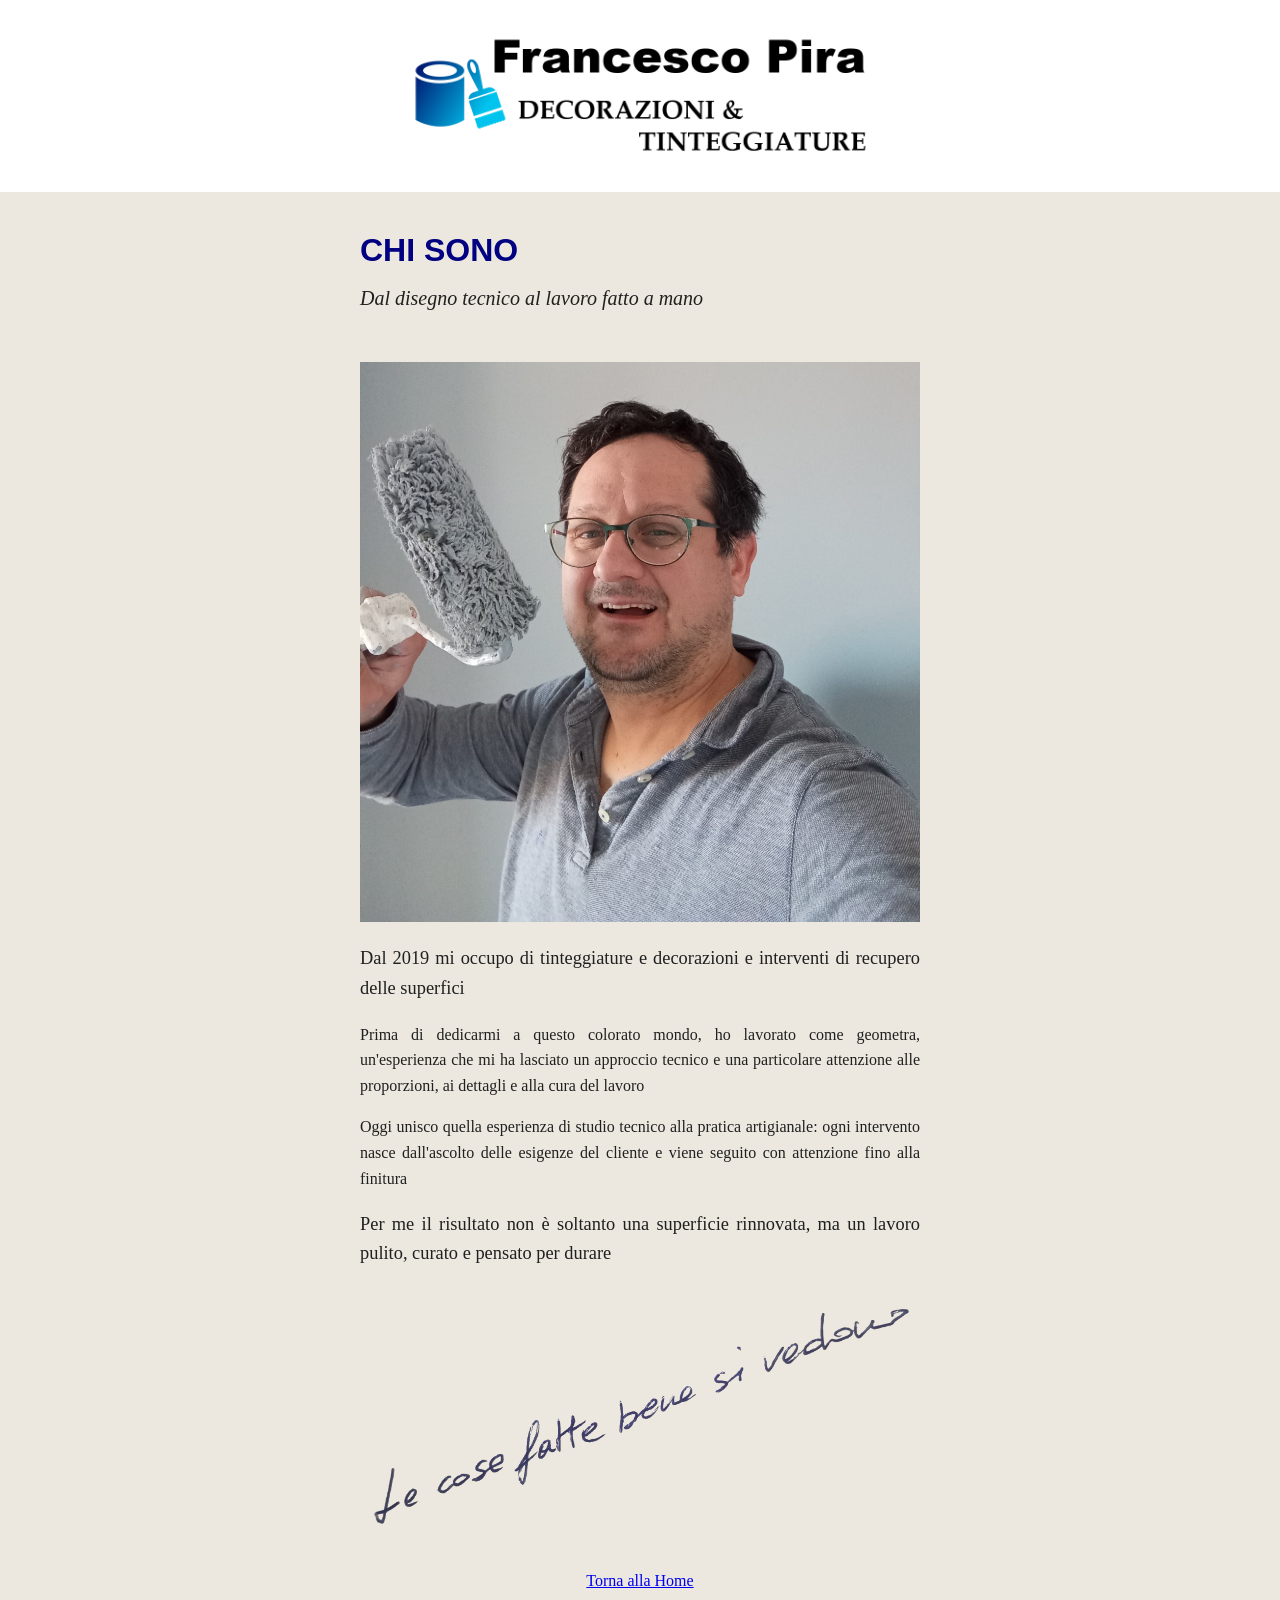
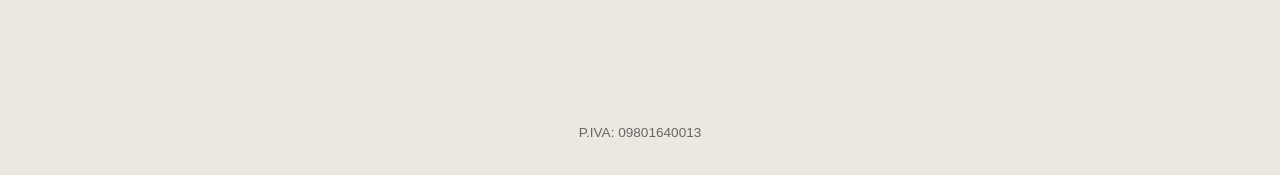
==== index.html @ 797e7199 "Update body style and restructure main content" ====
<!doctype html>
<html lang="it">
<head>
  <meta charset="utf-8">
  <meta name="viewport" content="width=device-width, initial-scale=1">
  <meta name="description" content="Francesco Pira — Decorazione e Tinteggiature. Tinteggiature, ripristini murali, legno, ferro, decorativi, carte da parati, resine e smalti.">
  <title>FP Decor — Francesco Pira</title>
  <link rel="stylesheet" href="assets/style.css">
</head>
<body style="background:#ECE8DF;">
  <header class="site-header">
    <a class="brand" href="index.html" aria-label="FP Decor - Home">
      <img src="assets/LOGO1-150dpi.png" alt="FP Decor">
    </a>

    <nav id="main-menu" class="main-menu" aria-label="Menu principale">
      <a href="index.html">Home</a>
      <a href="chi-sono.html">Chi sono</a>
      <a href="servizi.html">Servizi</a>
      <a href="galleria.html">Galleria lavori</a>
    </nav>
  </header>

<main class="chi-sono-page">
<p class="chi-sono-titolo"
style="color:#000080;">CHI SONO</p>
<p class="chi-sono-sottotitolo" style="font-family:Georgia,serif;font-size:1.25rem;font-weight:400;font-style:italic;line-height:1.4;margin:0 0 50px;">Dal disegno tecnico al lavoro fatto a mano</p>
<img src="assets/foto-chi-sono.jpg" alt="Francesco al lavoro" style="max-width:100%;width:600px;height:auto;">
<div class="chi-sono-testo" style="font-family:Georgia,serif;font-size:1rem;font-weight:400;line-height:1.6;color:#202020;text-align:justify;">
<p style="font-size:1.15rem;font-weight:500;">Dal 2019 mi occupo di tinteggiature e decorazioni e interventi di recupero delle superfici</p>
<p>Prima di dedicarmi a questo colorato mondo, ho lavorato come geometra, un'esperienza che mi ha lasciato un approccio tecnico e una particolare attenzione alle proporzioni, ai dettagli e alla cura del lavoro</p>

<p>Oggi unisco quella esperienza di studio tecnico alla pratica artigianale: ogni intervento nasce dall'ascolto delle esigenze del cliente e viene seguito con attenzione fino alla finitura</p>

<p style="font-size:1.15rem;font-weight:500;">Per me il risultato non è soltanto una superficie rinnovata, ma un lavoro pulito, curato e pensato per durare</p>

<img src="assets/le-cose-fatte-bene.png" alt="Le cose fatte bene si vedono" style="width: 100%; max-width: 600px; height: auto; display: block; margin: 25px auto;">

<p style="text-align: center; margin-top: 20px;">
  <a href="index.html";style="font-family: Georgia, serif; font-size: 0.9rem; color: #000080; text-decoration: underline;">
    Torna alla Home
  </a>
</p>

</div>

</main>

  <footer class="site-footer">
    <p>P.IVA: 09801640013</p>
  </footer>

  <script src="assets/menu.js"></script>
</body>
</html>
---- assets/style.css ----
*{box-sizing:border-box}html,body{margin:0;min-height:100%;font-family:Arial,Helvetica,sans-serif;color:#202020;background:#fff}body{display:flex;flex-direction:column;min-height:100vh}.site-header{position:relative;display:flex;align-items:center;justify-content:center;padding:24px 28px;background:#fff}.brand img{display:block;max-width:480px;max-height:195px;width:auto;height:auto}.menu-toggle span{display:block;height:2px;width:26px;background:#202020}.main-menu{position:absolute;right:24px;top:76px;display:none;flex-direction:column;min-width:190px;background:#fff;border:1px solid #ddd;box-shadow:0 8px 24px rgba(0,0,0,.12);z-index:10}.main-menu.open{display:flex}.main-menu a{padding:13px 16px;color:#202020;text-decoration:none;border-bottom:1px solid #eee}.main-menu a:last-child{border-bottom:0}.main-menu a:hover{background:#f5f5f5}.hero{display:flex;flex-direction:column;align-items:center;text-align:center}.hero-copy{max-width:760px;padding:0px 0px 28px}.hero h1{margin:0 0 8px;font-size:clamp(2rem,5vw,3.3rem);font-weight:500}.subtitle{margin:0 0 18px;font-size:clamp(1.2rem,3vw,1.65rem)}.intro{display:block;width:100%;max-width:none;margin:0;line-height:1.5;font-size:1.1rem;color:#000080;font-family:Arial,sans-serif;font-weight:700;font-style:italic;max-width:1800px}.hero-image{width:min(800px,100%);min-height:360px;background-image:url('ventaglio.jpg');background-position:center;background-size:cover;background-repeat:no-repeat}.site-footer{margin-top:auto;text-align:center;padding:22px 16px;font-size:.85rem;color:#666}.page{width:min(900px,100% - 40px);margin:60px auto;padding-bottom:80px}.page h1{font-size:2.2rem}.page li{margin:10px 0}@media(max-width:600px){.site-header{padding:18px}.main-menu{right:14px;top:70px}.brand img{max-width:170px}.hero-copy{max-width:1000px;padding:0px 0px 28px}.hero-image{min-height:260px}}/* Navigazione sotto l'immagine centrale */
.below-image-nav{position:relative;display:flex;align-items:center;justify-content:center;gap:10px;margin:0 auto;padding:10px 20px 0;min-height:46px}
.below-image-menu{position:relative;right:auto;top:auto;flex:0 0 46px;margin:0}
.below-image-menu span{display:block;height:2px;width:26px;background:#202020}
.quick-links{display:flex;align-items:center;justify-content:center;gap:4px;flex-wrap:wrap}
.quick-links a{padding:9px 10px;color:#202020;text-decoration:none;font-size:.9rem;border-radius:3px;font-weight:700}
.quick-links a:hover{background:#f5f5f5}
.below-image-nav .main-menu{position:absolute;right:50%;top:56px;transform:translateX(50%);z-index:10}
@media(max-width:600px){.below-image-nav{gap:4px;padding:6px 10px 0}.quick-links{gap:0}.quick-links a{padding:8px 7px;font-size:.8rem}.below-image-nav .main-menu{top:52px}.brand img{max-width:100%}}
.menu-toggle{width:46px;height:46px;border:0;background:#fff;cursor:pointer;padding:10px;display:flex;flex-direction:column;justify-content:center;gap:5px}
#main-menu{position:fixed;left:44%;right:auto;top:445px;bottom:auto;transform:translateX(-50%);z-index:1000}
.chi-sono-titolo{font-family:Arial,sans-serif;font-size:2rem;font-weight:700;font-style:normal;text-align:left;margin:0 0 15px;padding:0;color#000080;}
.chi-sono-page{width:100%;max-width:600px;margin:0 auto;padding:40px 20px 80px;box-sizing:border-box;text-align:left;}
.chi-sono-sottotitolo{font-family:Georgia,serif;font-size:1.25rem;font-weight:400;font-style:italic;line-height:1.4;margin:0 0 24px
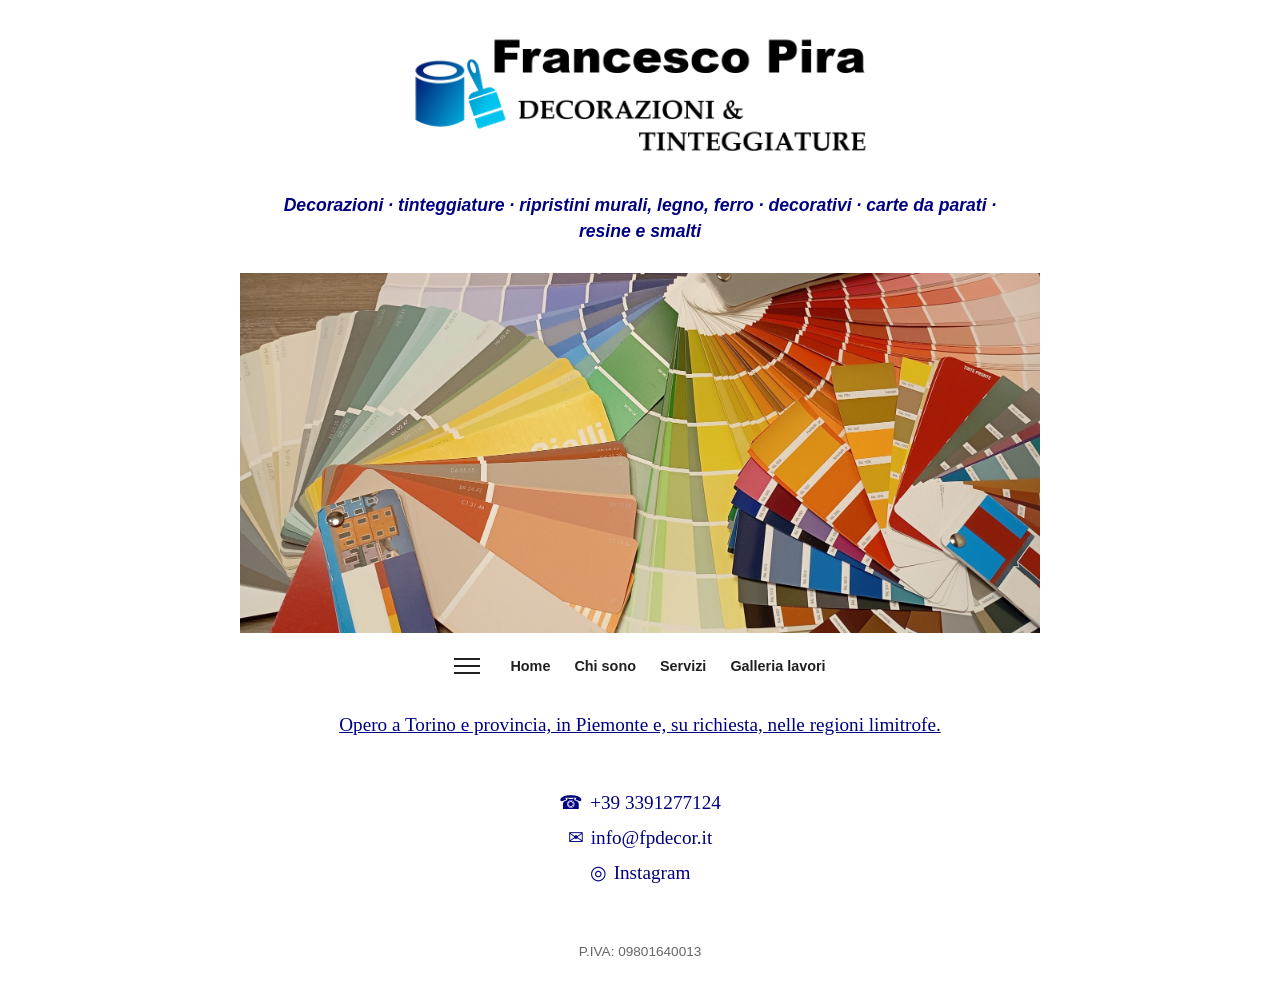
==== commit 7f11b670: "Update index.html" ====
--- a/index.html
+++ b/index.html
@@ -7,7 +7,7 @@
   <title>FP Decor — Francesco Pira</title>
   <link rel="stylesheet" href="assets/style.css">
 </head>
-<body style="background:#ECE8DF;">
+<body>
   <header class="site-header">
     <a class="brand" href="index.html" aria-label="FP Decor - Home">
       <img src="assets/LOGO1-150dpi.png" alt="FP Decor">
@@ -21,30 +21,67 @@
     </nav>
   </header>
 
-<main class="chi-sono-page">
-<p class="chi-sono-titolo"
-style="color:#000080;">CHI SONO</p>
-<p class="chi-sono-sottotitolo" style="font-family:Georgia,serif;font-size:1.25rem;font-weight:400;font-style:italic;line-height:1.4;margin:0 0 50px;">Dal disegno tecnico al lavoro fatto a mano</p>
-<img src="assets/foto-chi-sono.jpg" alt="Francesco al lavoro" style="max-width:100%;width:600px;height:auto;">
-<div class="chi-sono-testo" style="font-family:Georgia,serif;font-size:1rem;font-weight:400;line-height:1.6;color:#202020;text-align:justify;">
-<p style="font-size:1.15rem;font-weight:500;">Dal 2019 mi occupo di tinteggiature e decorazioni e interventi di recupero delle superfici</p>
-<p>Prima di dedicarmi a questo colorato mondo, ho lavorato come geometra, un'esperienza che mi ha lasciato un approccio tecnico e una particolare attenzione alle proporzioni, ai dettagli e alla cura del lavoro</p>
+  <main>
+    <section class="hero">
+      <div class="hero-copy">
+  <p class="intro">Decorazioni · tinteggiature · ripristini murali, legno, ferro · decorativi · carte da parati · resine e smalti </p>
+      </div>
+      <div class="hero-image" role="img" aria-label="Cartelle colori aperte"></div>
 
-<p>Oggi unisco quella esperienza di studio tecnico alla pratica artigianale: ogni intervento nasce dall'ascolto delle esigenze del cliente e viene seguito con attenzione fino alla finitura</p>
+<nav class="below-image-nav" aria-label="Navigazione principale">
+  <button class="menu-toggle below-image-menu" type="button" aria-label="Apri menu" aria-expanded="false">
+    <span></span><span></span><span></span>
+  </button>
 
-<p style="font-size:1.15rem;font-weight:500;">Per me il risultato non è soltanto una superficie rinnovata, ma un lavoro pulito, curato e pensato per durare</p>
+  <div class="quick-links">
+    <a href="index.html">Home</a>
+    <a href="chi-sono.html">Chi sono</a>
+    <a href="servizi.html">Servizi</a>
+    <a href="galleria.html">Galleria lavori</a>
+  
+  </div>
 
-<img src="assets/le-cose-fatte-bene.png" alt="Le cose fatte bene si vedono" style="width: 100%; max-width: 600px; height: auto; display: block; margin: 25px auto;">
+  <div class="main-menu">
+    <a href="#home">Home</a>
+    <a href="#chi-sono">Chi sono</a>
+    <a href="#servizi">Servizi</a>
+    <a href="#galleria">Galleria</a>
+    <a href="#lavori">Lavori</a>
+  </div>
+</nav>
 
-<p style="text-align: center; margin-top: 20px;">
-  <a href="index.html";style="font-family: Georgia, serif; font-size: 0.9rem; color: #000080; text-decoration: underline;">
-    Torna alla Home
-  </a>
+</nav>
+
+<p style="text-align: center; font-family: Georgia, serif; font-size: 1.2rem; color: #000080; text-decoration: underline; margin: 25px 20px;">
+  Opero a Torino e provincia, in Piemonte e, su richiesta, nelle regioni limitrofe.
 </p>
+
+<div style="text-align: center; font-family: Georgia, serif; font-size: 1.2rem; color: #202020; margin: 30px 20px 25px;">
+
+  <p style="margin: 0 0 12px 0;">
+    <a href="tel:+39TUONUMERO" style="color: #000080; text-decoration: none;">
+      <span style="margin-right: 7px;">☎</span>+39 3391277124
+    </a>
+  </p>
+
+  <p style="margin: 0 0 12px 0;">
+    <a href="mailto:info@fpdecor.it" style="color: #000080; text-decoration: none;">
+      <span style="margin-right: 7px;">✉</span>info@fpdecor.it
+    </a>
+  </p>
+
+  <p style="margin: 0;">
+    <a href="TUO-LINK-INSTAGRAM" target="_blank" rel="noopener noreferrer" style="color: #000080; text-decoration: none;">
+      <span style="margin-right: 7px;">◎</span>Instagram
+    </a>
+  </p>
 
 </div>
 
+</section>
 </main>
+    </section>
+  </main>
 
   <footer class="site-footer">
     <p>P.IVA: 09801640013</p>
@@ -53,4 +90,3 @@
   <script src="assets/menu.js"></script>
 </body>
 </html>
-
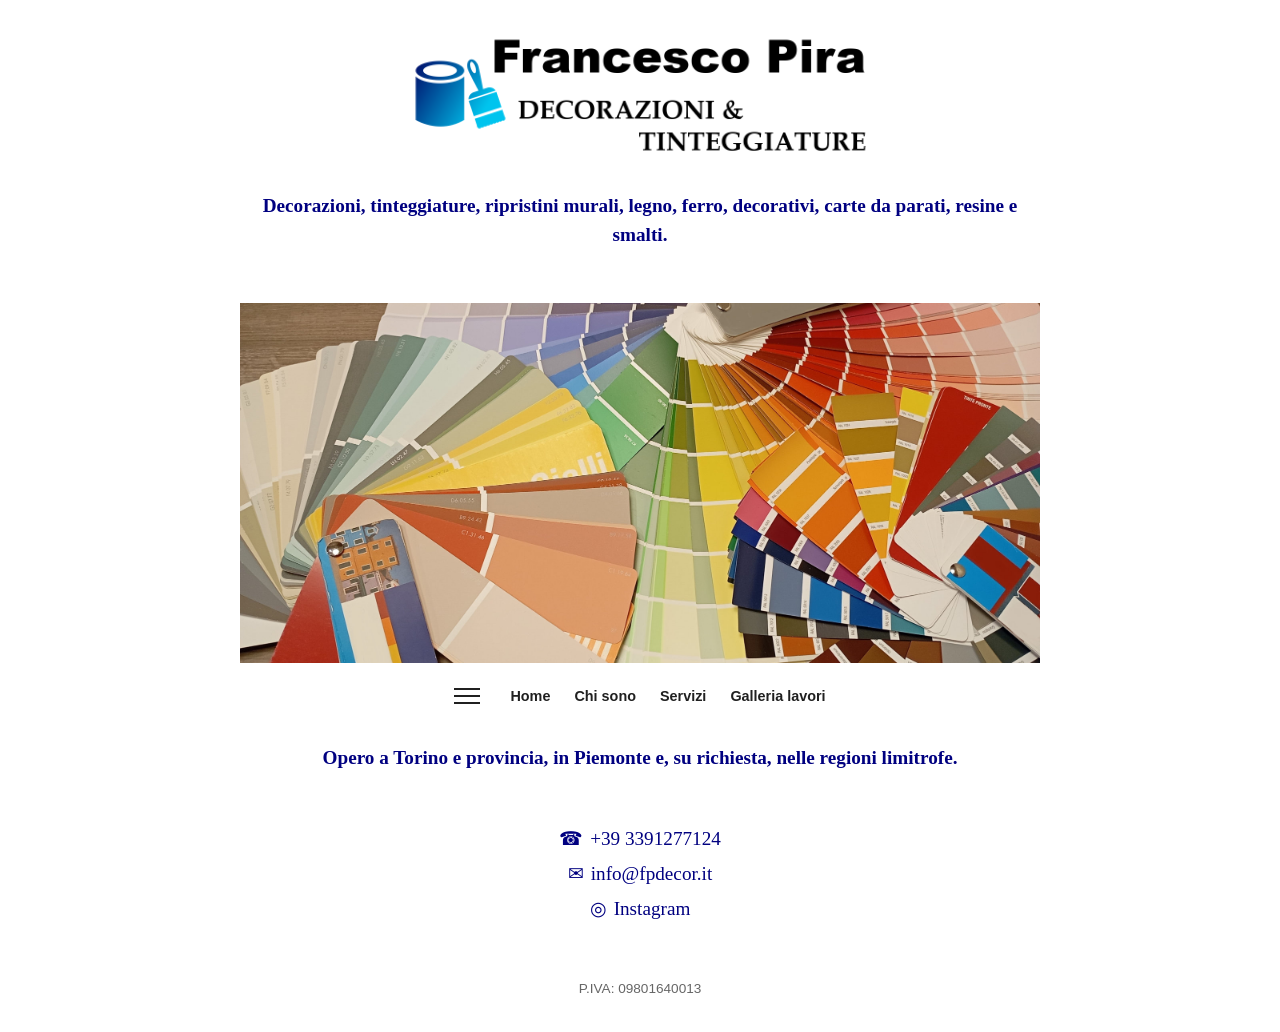
==== commit 9f20dccb: "Refactor hero section and contact information Updated text content and styles for better presentatio" ====
--- a/index.html
+++ b/index.html
@@ -24,7 +24,9 @@
   <main>
     <section class="hero">
       <div class="hero-copy">
-  <p class="intro">Decorazioni · tinteggiature · ripristini murali, legno, ferro · decorativi · carte da parati · resine e smalti </p>
+  <p style="display:block;width:100%;max-width:1800px;margin:0 auto 25px;line-height:1.5;font-size:1.2rem;color:#000080;font-family:Georgia,serif;font-weight:700;font-style:normal;text-align:center;">
+  Decorazioni, tinteggiature, ripristini murali, legno, ferro, decorativi, carte da parati, resine e smalti.
+</p>
       </div>
       <div class="hero-image" role="img" aria-label="Cartelle colori aperte"></div>
 
@@ -52,14 +54,14 @@
 
 </nav>
 
-<p style="text-align: center; font-family: Georgia, serif; font-size: 1.2rem; color: #000080; text-decoration: underline; margin: 25px 20px;">
+<p style="display: block; width: 100%; max-width: 1800px; margin: 25px auto; line-height: 1.5; font-size: 1.2rem; color: #000080; font-family: Georgia, serif; font-weight: 700; font-style: normal; text-align: center;">
   Opero a Torino e provincia, in Piemonte e, su richiesta, nelle regioni limitrofe.
 </p>
 
 <div style="text-align: center; font-family: Georgia, serif; font-size: 1.2rem; color: #202020; margin: 30px 20px 25px;">
 
   <p style="margin: 0 0 12px 0;">
-    <a href="tel:+39TUONUMERO" style="color: #000080; text-decoration: none;">
+    <a href="tel:+393391277124" style="color: #000080; text-decoration: none;">
       <span style="margin-right: 7px;">☎</span>+39 3391277124
     </a>
   </p>
--- a/assets/style.css
+++ b/assets/style.css
@@ -1,4 +1,4 @@
-*{box-sizing:border-box}html,body{margin:0;min-height:100%;font-family:Arial,Helvetica,sans-serif;color:#202020;background:#fff}body{display:flex;flex-direction:column;min-height:100vh}.site-header{position:relative;display:flex;align-items:center;justify-content:center;padding:24px 28px;background:#fff}.brand img{display:block;max-width:480px;max-height:195px;width:auto;height:auto}.menu-toggle span{display:block;height:2px;width:26px;background:#202020}.main-menu{position:absolute;right:24px;top:76px;display:none;flex-direction:column;min-width:190px;background:#fff;border:1px solid #ddd;box-shadow:0 8px 24px rgba(0,0,0,.12);z-index:10}.main-menu.open{display:flex}.main-menu a{padding:13px 16px;color:#202020;text-decoration:none;border-bottom:1px solid #eee}.main-menu a:last-child{border-bottom:0}.main-menu a:hover{background:#f5f5f5}.hero{display:flex;flex-direction:column;align-items:center;text-align:center}.hero-copy{max-width:760px;padding:0px 0px 28px}.hero h1{margin:0 0 8px;font-size:clamp(2rem,5vw,3.3rem);font-weight:500}.subtitle{margin:0 0 18px;font-size:clamp(1.2rem,3vw,1.65rem)}.intro{display:block;width:100%;max-width:none;margin:0;line-height:1.5;font-size:1.1rem;color:#000080;font-family:Arial,sans-serif;font-weight:700;font-style:italic;max-width:1800px}.hero-image{width:min(800px,100%);min-height:360px;background-image:url('ventaglio.jpg');background-position:center;background-size:cover;background-repeat:no-repeat}.site-footer{margin-top:auto;text-align:center;padding:22px 16px;font-size:.85rem;color:#666}.page{width:min(900px,100% - 40px);margin:60px auto;padding-bottom:80px}.page h1{font-size:2.2rem}.page li{margin:10px 0}@media(max-width:600px){.site-header{padding:18px}.main-menu{right:14px;top:70px}.brand img{max-width:170px}.hero-copy{max-width:1000px;padding:0px 0px 28px}.hero-image{min-height:260px}}/* Navigazione sotto l'immagine centrale */
+*{box-sizing:border-box}html,body{margin:0;min-height:100%;font-family:Arial,Helvetica,sans-serif;color:#202020;background:#fff}body{display:flex;flex-direction:column;min-height:100vh}.site-header{position:relative;display:flex;align-items:center;justify-content:center;padding:24px 28px;background:#fff}.brand img{display:block;max-width:480px;max-height:195px;width:auto;height:auto}.menu-toggle span{display:block;height:2px;width:26px;background:#202020}.main-menu{position:absolute;right:24px;top:76px;display:none;flex-direction:column;min-width:190px;background:#fff;border:1px solid #ddd;box-shadow:0 8px 24px rgba(0,0,0,.12);z-index:10}.main-menu.open{display:flex}.main-menu a{padding:13px 16px;color:#202020;text-decoration:none;border-bottom:1px solid #eee}.main-menu a:last-child{border-bottom:0}.main-menu a:hover{background:#f5f5f5}.hero{display:flex;flex-direction:column;align-items:center;text-align:center}.hero-copy{max-width:760px;padding:0px 0px 28px}.hero h1{margin:0 0 8px;font-size:clamp(2rem,5vw,3.3rem);font-weight:500}.subtitle{margin:0 0 18px;font-size:clamp(1.2rem,3vw,1.65rem)}.intro{display:block;width:100%;max-width:1800px;margin:0;line-height:1.5;font-size:1.1rem;color:#000080;font-family:Georgia,serif;font-weight:700;font-style:italic}.hero-image{width:min(800px,100%);min-height:360px;background-image:url('ventaglio.jpg');background-position:center;background-size:cover;background-repeat:no-repeat}.site-footer{margin-top:auto;text-align:center;padding:22px 16px;font-size:.85rem;color:#666}.page{width:min(900px,100% - 40px);margin:60px auto;padding-bottom:80px}.page h1{font-size:2.2rem}.page li{margin:10px 0}@media(max-width:600px){.site-header{padding:18px}.main-menu{right:14px;top:70px}.brand img{max-width:170px}.hero-copy{max-width:1000px;padding:0px 0px 28px}.hero-image{min-height:260px}}/* Navigazione sotto l'immagine centrale */
 .below-image-nav{position:relative;display:flex;align-items:center;justify-content:center;gap:10px;margin:0 auto;padding:10px 20px 0;min-height:46px}
 .below-image-menu{position:relative;right:auto;top:auto;flex:0 0 46px;margin:0}
 .below-image-menu span{display:block;height:2px;width:26px;background:#202020}
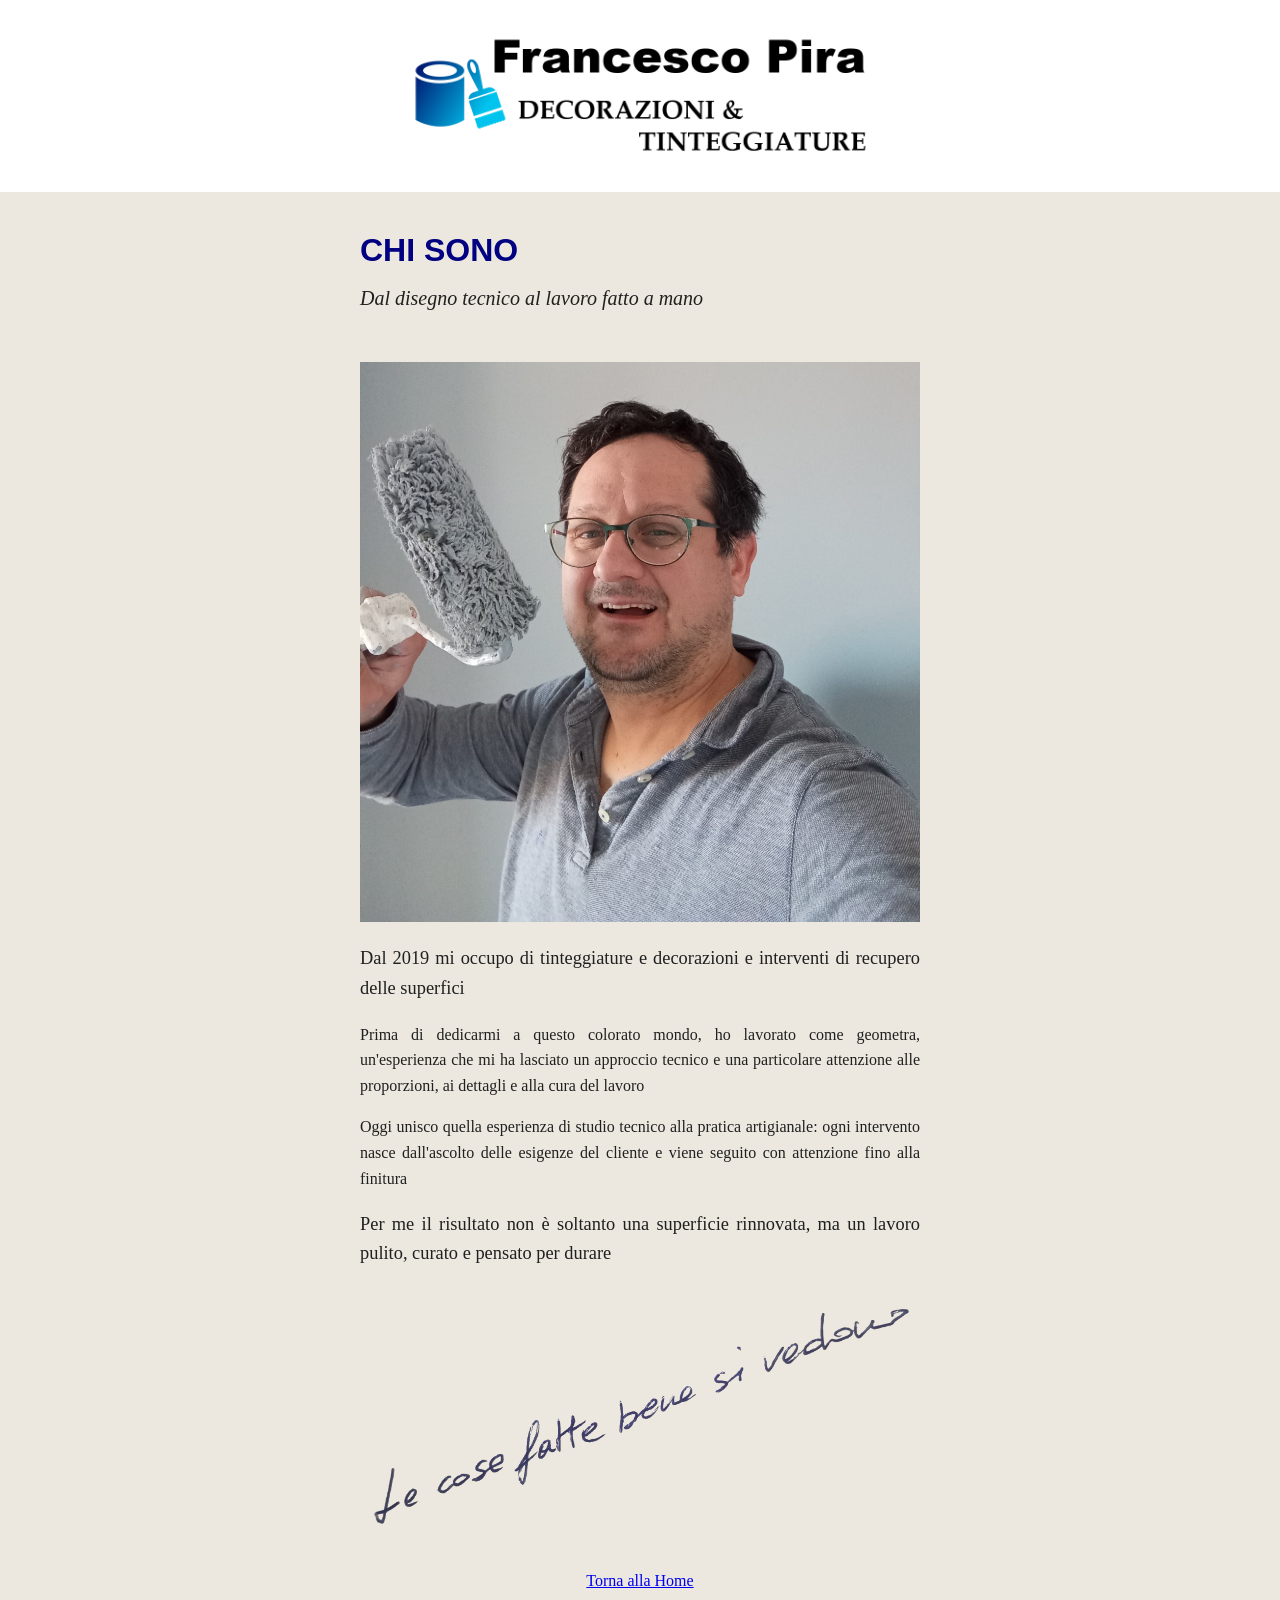
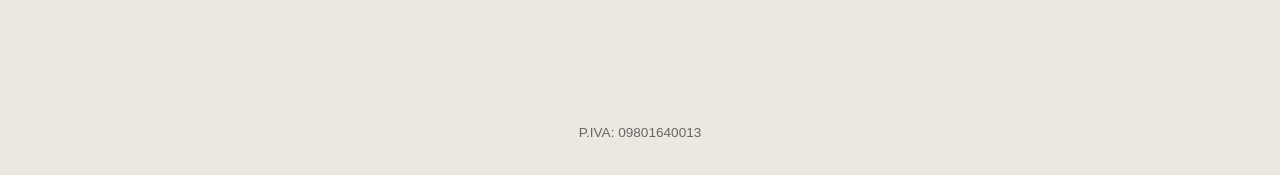
==== commit 154c7755: "Update index.html" ====
--- a/index.html
+++ b/index.html
@@ -7,7 +7,7 @@
   <title>FP Decor — Francesco Pira</title>
   <link rel="stylesheet" href="assets/style.css">
 </head>
-<body>
+<body style="background:#ECE8DF;">
   <header class="site-header">
     <a class="brand" href="index.html" aria-label="FP Decor - Home">
       <img src="assets/LOGO1-150dpi.png" alt="FP Decor">
@@ -21,69 +21,30 @@
     </nav>
   </header>
 
-  <main>
-    <section class="hero">
-      <div class="hero-copy">
-  <p style="display:block;width:100%;max-width:1800px;margin:0 auto 25px;line-height:1.5;font-size:1.2rem;color:#000080;font-family:Georgia,serif;font-weight:700;font-style:normal;text-align:center;">
-  Decorazioni, tinteggiature, ripristini murali, legno, ferro, decorativi, carte da parati, resine e smalti.
+<main class="chi-sono-page">
+<p class="chi-sono-titolo"
+style="color:#000080;">CHI SONO</p>
+<p class="chi-sono-sottotitolo" style="font-family:Georgia,serif;font-size:1.25rem;font-weight:400;font-style:italic;line-height:1.4;margin:0 0 50px;">Dal disegno tecnico al lavoro fatto a mano</p>
+<img src="assets/foto-chi-sono.jpg" alt="Francesco al lavoro" style="max-width:100%;width:600px;height:auto;">
+<div class="chi-sono-testo" style="font-family:Georgia,serif;font-size:1rem;font-weight:400;line-height:1.6;color:#202020;text-align:justify;">
+<p style="font-size:1.15rem;font-weight:500;">Dal 2019 mi occupo di tinteggiature e decorazioni e interventi di recupero delle superfici</p>
+<p>Prima di dedicarmi a questo colorato mondo, ho lavorato come geometra, un'esperienza che mi ha lasciato un approccio tecnico e una particolare attenzione alle proporzioni, ai dettagli e alla cura del lavoro</p>
+
+<p>Oggi unisco quella esperienza di studio tecnico alla pratica artigianale: ogni intervento nasce dall'ascolto delle esigenze del cliente e viene seguito con attenzione fino alla finitura</p>
+
+<p style="font-size:1.15rem;font-weight:500;">Per me il risultato non è soltanto una superficie rinnovata, ma un lavoro pulito, curato e pensato per durare</p>
+
+<img src="assets/le-cose-fatte-bene.png" alt="Le cose fatte bene si vedono" style="width: 100%; max-width: 600px; height: auto; display: block; margin: 25px auto;">
+
+<p style="text-align: center; margin-top: 20px;">
+  <a href="index.html";style="font-family: Georgia, serif; font-size: 0.9rem; color: #000080; text-decoration: underline;">
+    Torna alla Home
+  </a>
 </p>
-      </div>
-      <div class="hero-image" role="img" aria-label="Cartelle colori aperte"></div>
-
-<nav class="below-image-nav" aria-label="Navigazione principale">
-  <button class="menu-toggle below-image-menu" type="button" aria-label="Apri menu" aria-expanded="false">
-    <span></span><span></span><span></span>
-  </button>
-
-  <div class="quick-links">
-    <a href="index.html">Home</a>
-    <a href="chi-sono.html">Chi sono</a>
-    <a href="servizi.html">Servizi</a>
-    <a href="galleria.html">Galleria lavori</a>
-  
-  </div>
-
-  <div class="main-menu">
-    <a href="#home">Home</a>
-    <a href="#chi-sono">Chi sono</a>
-    <a href="#servizi">Servizi</a>
-    <a href="#galleria">Galleria</a>
-    <a href="#lavori">Lavori</a>
-  </div>
-</nav>
-
-</nav>
-
-<p style="display: block; width: 100%; max-width: 1800px; margin: 25px auto; line-height: 1.5; font-size: 1.2rem; color: #000080; font-family: Georgia, serif; font-weight: 700; font-style: normal; text-align: center;">
-  Opero a Torino e provincia, in Piemonte e, su richiesta, nelle regioni limitrofe.
-</p>
-
-<div style="text-align: center; font-family: Georgia, serif; font-size: 1.2rem; color: #202020; margin: 30px 20px 25px;">
-
-  <p style="margin: 0 0 12px 0;">
-    <a href="tel:+393391277124" style="color: #000080; text-decoration: none;">
-      <span style="margin-right: 7px;">☎</span>+39 3391277124
-    </a>
-  </p>
-
-  <p style="margin: 0 0 12px 0;">
-    <a href="mailto:info@fpdecor.it" style="color: #000080; text-decoration: none;">
-      <span style="margin-right: 7px;">✉</span>info@fpdecor.it
-    </a>
-  </p>
-
-  <p style="margin: 0;">
-    <a href="TUO-LINK-INSTAGRAM" target="_blank" rel="noopener noreferrer" style="color: #000080; text-decoration: none;">
-      <span style="margin-right: 7px;">◎</span>Instagram
-    </a>
-  </p>
 
 </div>
 
-</section>
 </main>
-    </section>
-  </main>
 
   <footer class="site-footer">
     <p>P.IVA: 09801640013</p>
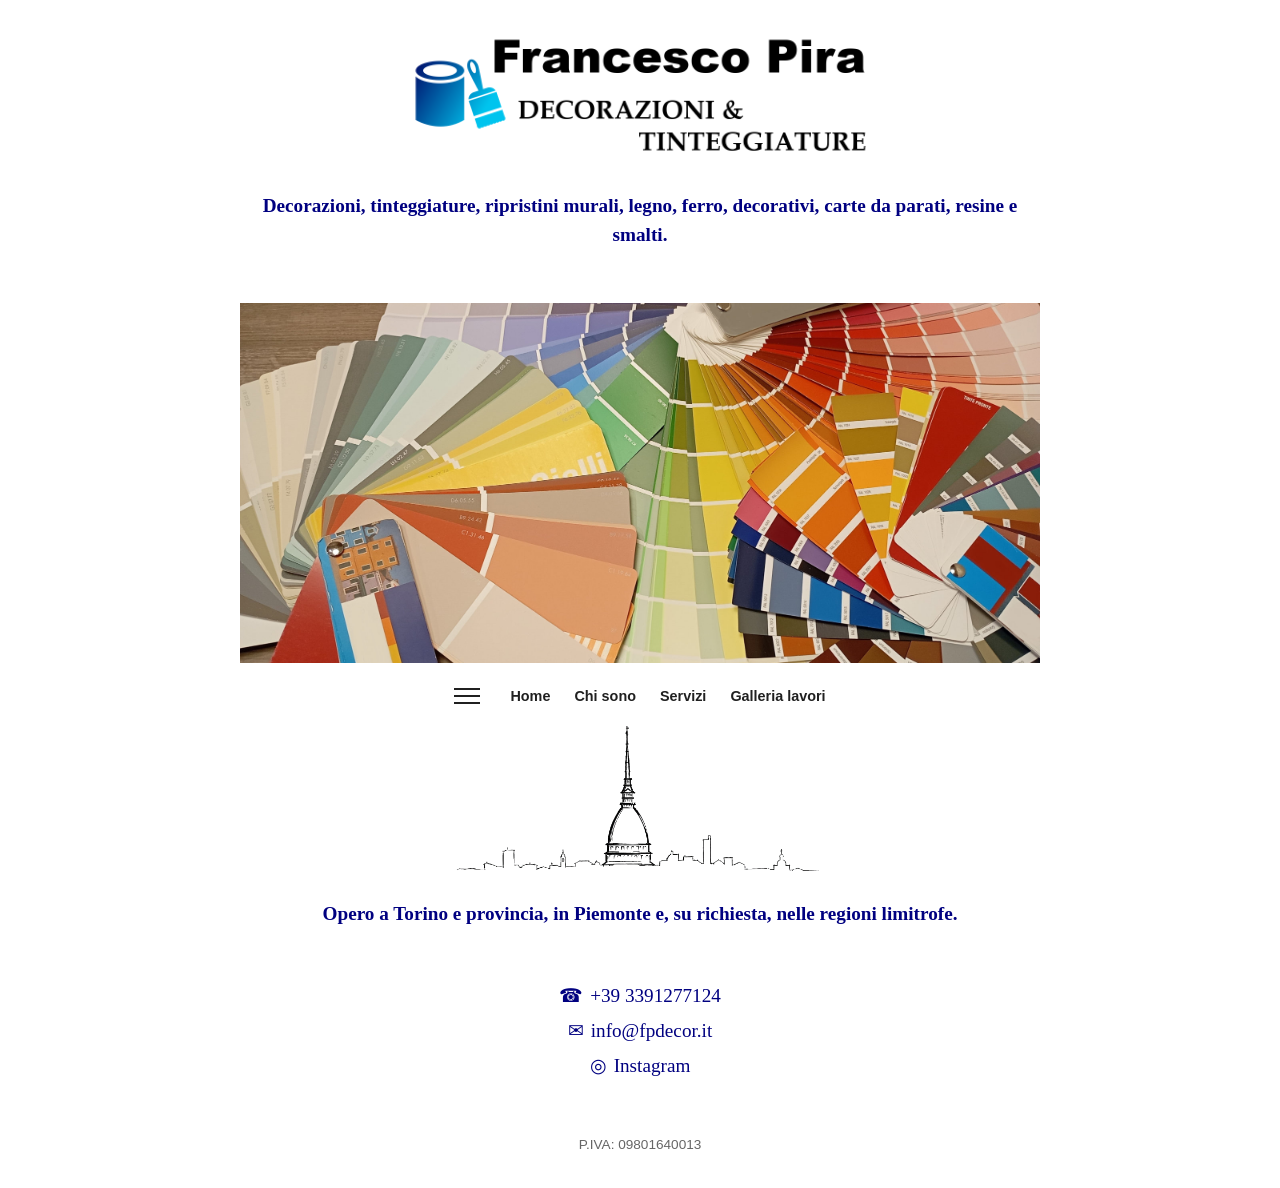
==== commit 9577cb65: "Update index.html" ====
--- a/index.html
+++ b/index.html
@@ -7,7 +7,7 @@
   <title>FP Decor — Francesco Pira</title>
   <link rel="stylesheet" href="assets/style.css">
 </head>
-<body style="background:#ECE8DF;">
+<body>
   <header class="site-header">
     <a class="brand" href="index.html" aria-label="FP Decor - Home">
       <img src="assets/LOGO1-150dpi.png" alt="FP Decor">
@@ -21,30 +21,76 @@
     </nav>
   </header>
 
-<main class="chi-sono-page">
-<p class="chi-sono-titolo"
-style="color:#000080;">CHI SONO</p>
-<p class="chi-sono-sottotitolo" style="font-family:Georgia,serif;font-size:1.25rem;font-weight:400;font-style:italic;line-height:1.4;margin:0 0 50px;">Dal disegno tecnico al lavoro fatto a mano</p>
-<img src="assets/foto-chi-sono.jpg" alt="Francesco al lavoro" style="max-width:100%;width:600px;height:auto;">
-<div class="chi-sono-testo" style="font-family:Georgia,serif;font-size:1rem;font-weight:400;line-height:1.6;color:#202020;text-align:justify;">
-<p style="font-size:1.15rem;font-weight:500;">Dal 2019 mi occupo di tinteggiature e decorazioni e interventi di recupero delle superfici</p>
-<p>Prima di dedicarmi a questo colorato mondo, ho lavorato come geometra, un'esperienza che mi ha lasciato un approccio tecnico e una particolare attenzione alle proporzioni, ai dettagli e alla cura del lavoro</p>
+  <main>
+    <section class="hero">
+      <div class="hero-copy">
+  <p style="display:block;width:100%;max-width:1800px;margin:0 auto 25px;line-height:1.5;font-size:1.2rem;color:#000080;font-family:Georgia,serif;font-weight:700;font-style:normal;text-align:center;">
+  Decorazioni, tinteggiature, ripristini murali, legno, ferro, decorativi, carte da parati, resine e smalti.
+</p>
+      </div>
+      <div class="hero-image" role="img" aria-label="Cartelle colori aperte"></div>
 
-<p>Oggi unisco quella esperienza di studio tecnico alla pratica artigianale: ogni intervento nasce dall'ascolto delle esigenze del cliente e viene seguito con attenzione fino alla finitura</p>
+<nav class="below-image-nav" aria-label="Navigazione principale">
+  <button class="menu-toggle below-image-menu" type="button" aria-label="Apri menu" aria-expanded="false">
+    <span></span><span></span><span></span>
+  </button>
 
-<p style="font-size:1.15rem;font-weight:500;">Per me il risultato non è soltanto una superficie rinnovata, ma un lavoro pulito, curato e pensato per durare</p>
+  <div class="quick-links">
+    <a href="index.html">Home</a>
+    <a href="chi-sono.html">Chi sono</a>
+    <a href="servizi.html">Servizi</a>
+    <a href="galleria.html">Galleria lavori</a>
+  
+  </div>
 
-<img src="assets/le-cose-fatte-bene.png" alt="Le cose fatte bene si vedono" style="width: 100%; max-width: 600px; height: auto; display: block; margin: 25px auto;">
+  <div class="main-menu">
+    <a href="#home">Home</a>
+    <a href="#chi-sono">Chi sono</a>
+    <a href="#servizi">Servizi</a>
+    <a href="#galleria">Galleria</a>
+    <a href="#lavori">Lavori</a>
+  </div>
+</nav>
 
-<p style="text-align: center; margin-top: 20px;">
-  <a href="index.html";style="font-family: Georgia, serif; font-size: 0.9rem; color: #000080; text-decoration: underline;">
-    Torna alla Home
-  </a>
+</nav>
+
+<!-- chiusura della barra/menu -->
+</div>
+
+<!-- SKYLINE -->
+<img src="assets/skyline-torino.png" alt="Skyline di Torino con la Mole Antonelliana" style="width: 400px; max-width: 100%; height: auto;">
+<!-- qui continua il contenuto già esistente -->
+
+<p style="display: block; width: 100%; max-width: 1800px; margin: 25px auto; line-height: 1.5; font-size: 1.2rem; color: #000080; font-family: Georgia, serif; font-weight: 700; font-style: normal; text-align: center;">
+  Opero a Torino e provincia, in Piemonte e, su richiesta, nelle regioni limitrofe.
 </p>
+
+<div style="text-align: center; font-family: Georgia, serif; font-size: 1.2rem; color: #202020; margin: 30px 20px 25px;">
+
+  <p style="margin: 0 0 12px 0;">
+    <a href="tel:+393391277124" style="color: #000080; text-decoration: none;">
+      <span style="margin-right: 7px;">☎</span>+39 3391277124
+    </a>
+  </p>
+
+  <p style="margin: 0 0 12px 0;">
+    <a href="mailto:info@fpdecor.it" style="color: #000080; text-decoration: none;">
+      <span style="margin-right: 7px;">✉</span>info@fpdecor.it
+    </a>
+  </p>
+
+  <p style="margin: 0;">
+    <a href="TUO-LINK-INSTAGRAM" target="_blank" rel="noopener noreferrer" style="color: #000080; text-decoration: none;">
+      <span style="margin-right: 7px;">◎</span>Instagram
+    </a>
+  </p>
 
 </div>
 
+</section>
 </main>
+    </section>
+  </main>
 
   <footer class="site-footer">
     <p>P.IVA: 09801640013</p>
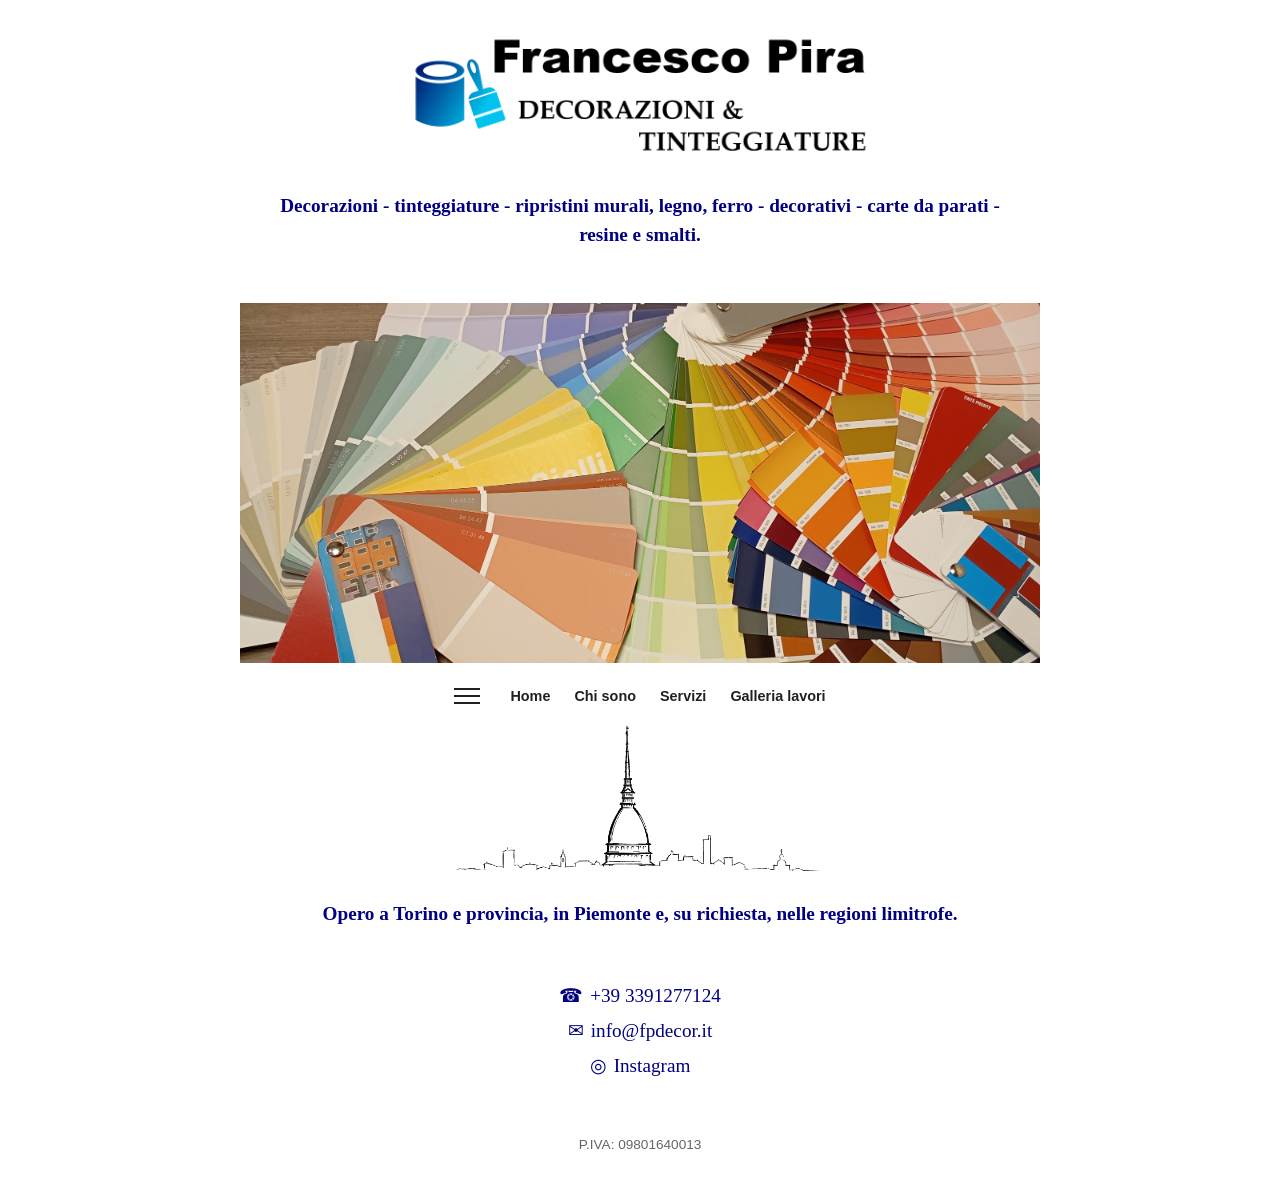
==== commit 90ca6999: "Update text formatting in hero section" ====
--- a/index.html
+++ b/index.html
@@ -25,7 +25,7 @@
     <section class="hero">
       <div class="hero-copy">
   <p style="display:block;width:100%;max-width:1800px;margin:0 auto 25px;line-height:1.5;font-size:1.2rem;color:#000080;font-family:Georgia,serif;font-weight:700;font-style:normal;text-align:center;">
-  Decorazioni, tinteggiature, ripristini murali, legno, ferro, decorativi, carte da parati, resine e smalti.
+  Decorazioni - tinteggiature - ripristini murali, legno, ferro - decorativi - carte da parati - resine e smalti.
 </p>
       </div>
       <div class="hero-image" role="img" aria-label="Cartelle colori aperte"></div>
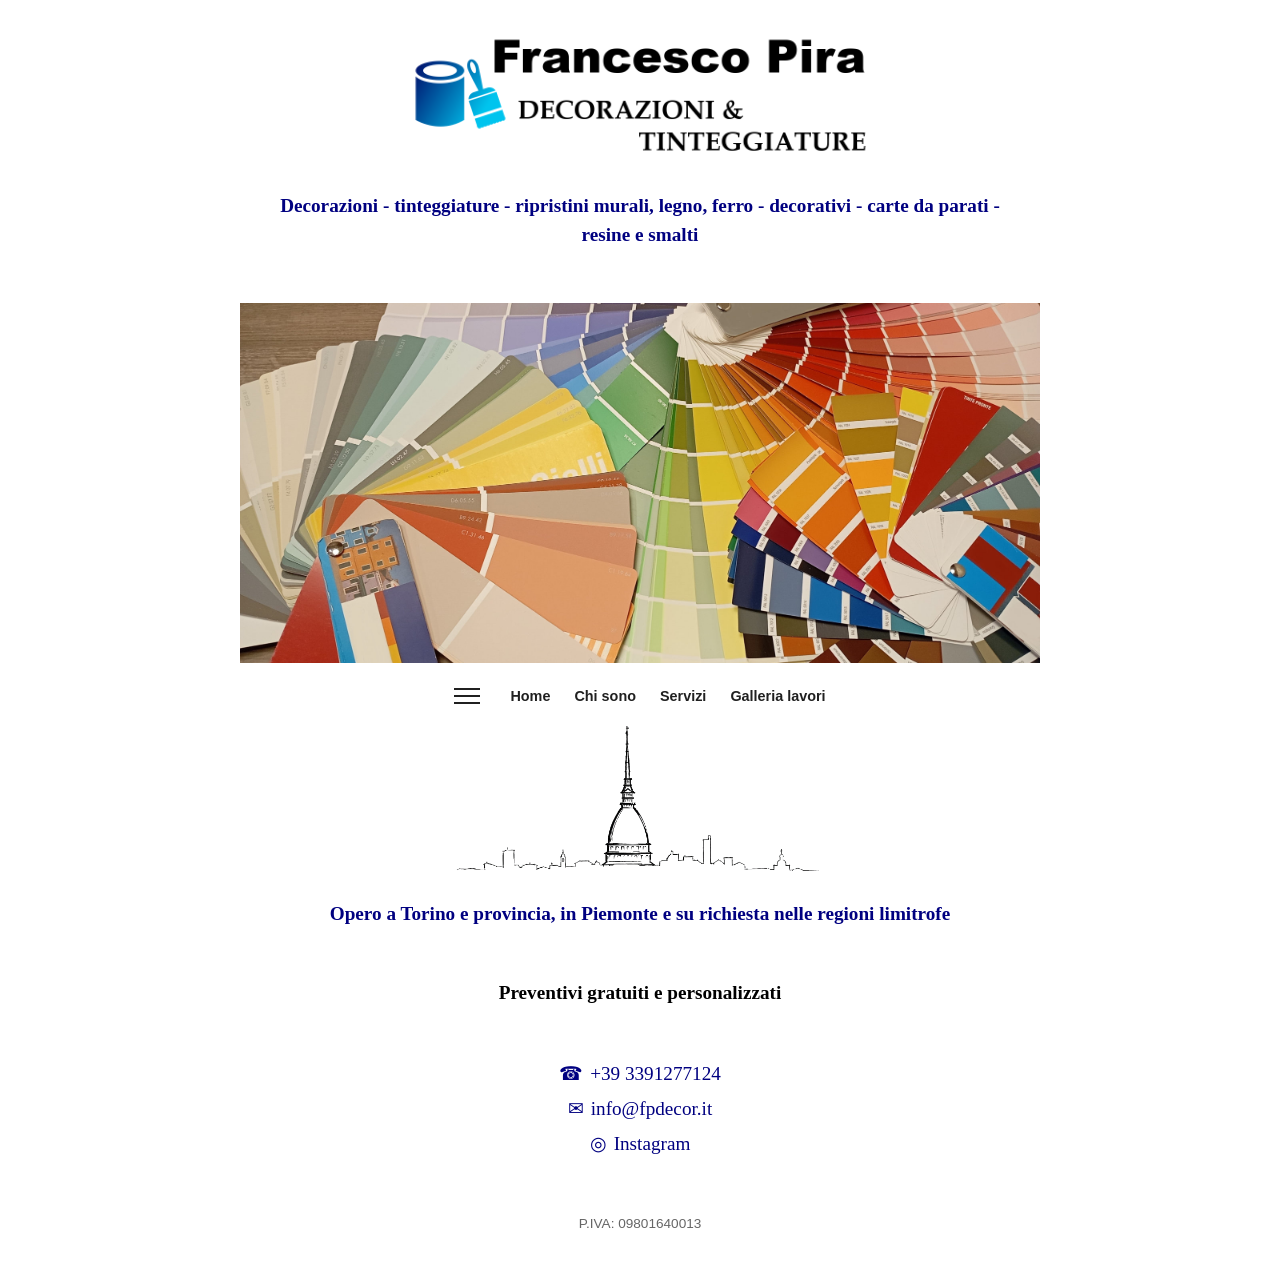
==== commit ceb1e1cf: "Update text content in index.html" ====
--- a/index.html
+++ b/index.html
@@ -25,7 +25,7 @@
     <section class="hero">
       <div class="hero-copy">
   <p style="display:block;width:100%;max-width:1800px;margin:0 auto 25px;line-height:1.5;font-size:1.2rem;color:#000080;font-family:Georgia,serif;font-weight:700;font-style:normal;text-align:center;">
-  Decorazioni - tinteggiature - ripristini murali, legno, ferro - decorativi - carte da parati - resine e smalti.
+  Decorazioni - tinteggiature - ripristini murali, legno, ferro - decorativi - carte da parati - resine e smalti
 </p>
       </div>
       <div class="hero-image" role="img" aria-label="Cartelle colori aperte"></div>
@@ -62,8 +62,13 @@
 <!-- qui continua il contenuto già esistente -->
 
 <p style="display: block; width: 100%; max-width: 1800px; margin: 25px auto; line-height: 1.5; font-size: 1.2rem; color: #000080; font-family: Georgia, serif; font-weight: 700; font-style: normal; text-align: center;">
-  Opero a Torino e provincia, in Piemonte e, su richiesta, nelle regioni limitrofe.
+  Opero a Torino e provincia, in Piemonte e su richiesta nelle regioni limitrofe
 </p>
+
+<p style="display: block; width: 100%; max-width: 1800px; margin: 25px auto; line-height: 1.5; font-size: 1.2rem; color: #000000; font-family: Georgia, serif; font-weight: 700; font-style: normal; text-align: center;">
+  Preventivi gratuiti e personalizzati 
+</p>
+
 
 <div style="text-align: center; font-family: Georgia, serif; font-size: 1.2rem; color: #202020; margin: 30px 20px 25px;">
 
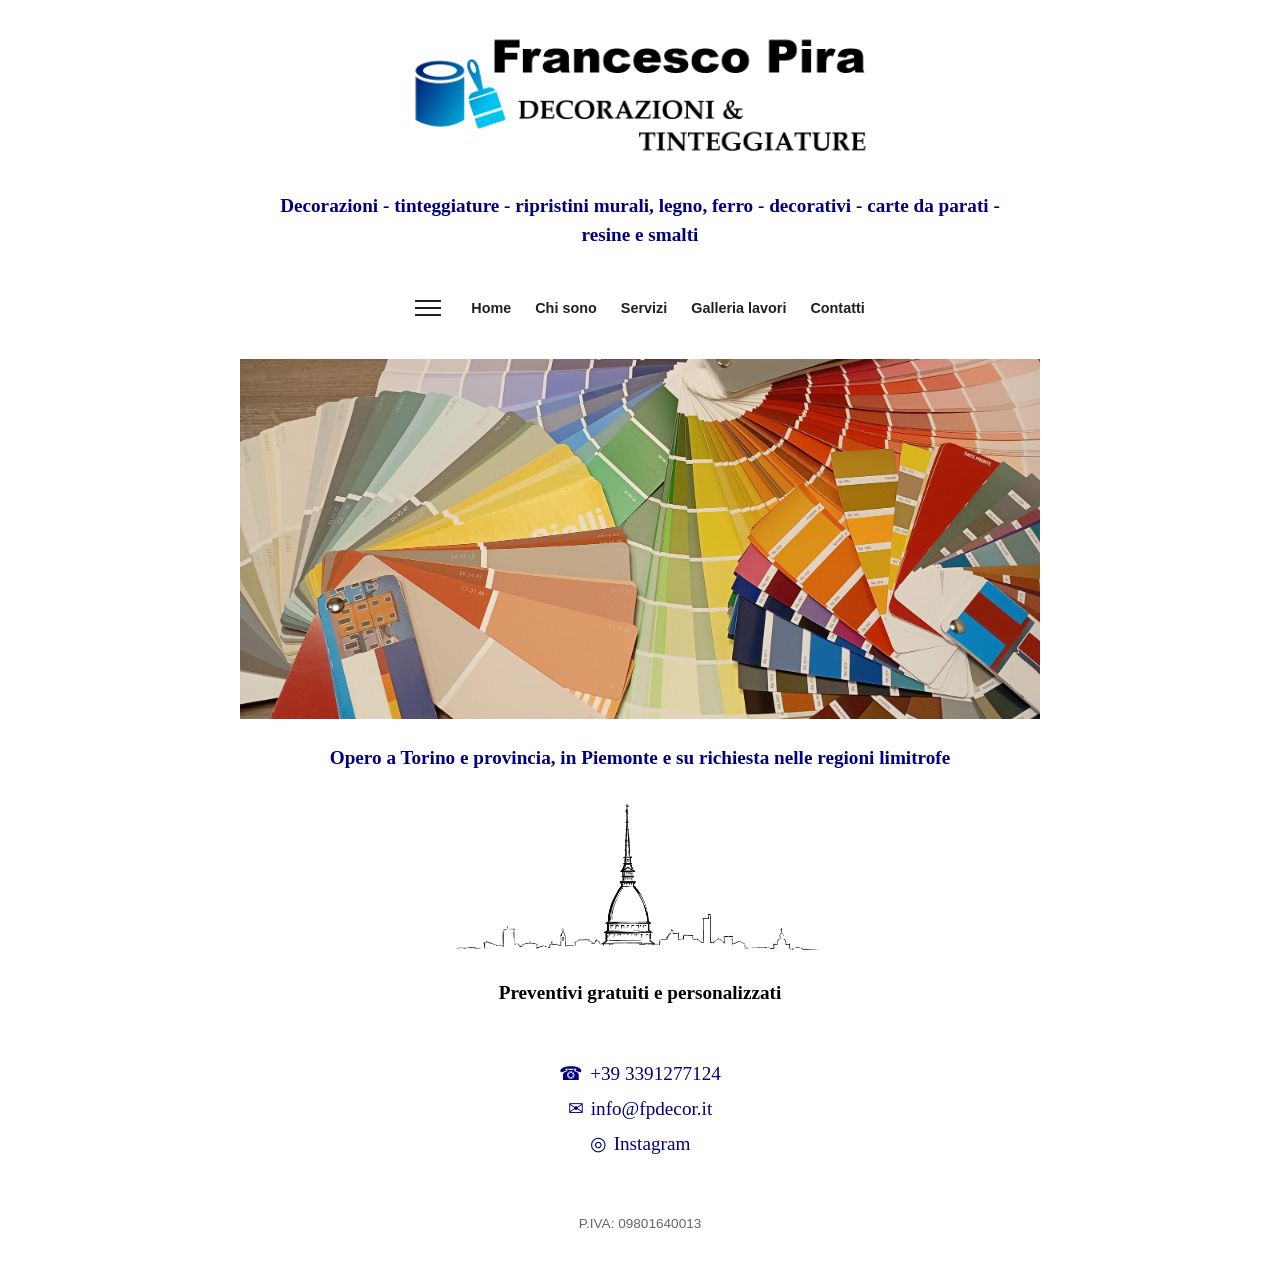
==== commit d0ede9e1: "Update index.html" ====
--- a/index.html
+++ b/index.html
@@ -27,8 +27,6 @@
   <p style="display:block;width:100%;max-width:1800px;margin:0 auto 25px;line-height:1.5;font-size:1.2rem;color:#000080;font-family:Georgia,serif;font-weight:700;font-style:normal;text-align:center;">
   Decorazioni - tinteggiature - ripristini murali, legno, ferro - decorativi - carte da parati - resine e smalti
 </p>
-      </div>
-      <div class="hero-image" role="img" aria-label="Cartelle colori aperte"></div>
 
 <nav class="below-image-nav" aria-label="Navigazione principale">
   <button class="menu-toggle below-image-menu" type="button" aria-label="Apri menu" aria-expanded="false">
@@ -40,6 +38,7 @@
     <a href="chi-sono.html">Chi sono</a>
     <a href="servizi.html">Servizi</a>
     <a href="galleria.html">Galleria lavori</a>
+    <a href="#contatti">Contatti</a>
   
   </div>
 
@@ -55,15 +54,18 @@
 </nav>
 
 <!-- chiusura della barra/menu -->
+      </div>
+      <div class="hero-image" role="img" aria-label="Cartelle colori aperte"></div>
+
 </div>
+
+<p style="display: block; width: 100%; max-width: 1800px; margin: 25px auto; line-height: 1.5; font-size: 1.2rem; color: #000080; font-family: Georgia, serif; font-weight: 700; font-style: normal; text-align: center;">
+  Opero a Torino e provincia, in Piemonte e su richiesta nelle regioni limitrofe
+</p>
 
 <!-- SKYLINE -->
 <img src="assets/skyline-torino.png" alt="Skyline di Torino con la Mole Antonelliana" style="width: 400px; max-width: 100%; height: auto;">
 <!-- qui continua il contenuto già esistente -->
-
-<p style="display: block; width: 100%; max-width: 1800px; margin: 25px auto; line-height: 1.5; font-size: 1.2rem; color: #000080; font-family: Georgia, serif; font-weight: 700; font-style: normal; text-align: center;">
-  Opero a Torino e provincia, in Piemonte e su richiesta nelle regioni limitrofe
-</p>
 
 <p style="display: block; width: 100%; max-width: 1800px; margin: 25px auto; line-height: 1.5; font-size: 1.2rem; color: #000000; font-family: Georgia, serif; font-weight: 700; font-style: normal; text-align: center;">
   Preventivi gratuiti e personalizzati 
@@ -72,7 +74,7 @@
 
 <div style="text-align: center; font-family: Georgia, serif; font-size: 1.2rem; color: #202020; margin: 30px 20px 25px;">
 
-  <p style="margin: 0 0 12px 0;">
+  <p id="contatti" style="margin: 0 0 12px 0;">
     <a href="tel:+393391277124" style="color: #000080; text-decoration: none;">
       <span style="margin-right: 7px;">☎</span>+39 3391277124
     </a>
@@ -85,7 +87,7 @@
   </p>
 
   <p style="margin: 0;">
-    <a href="TUO-LINK-INSTAGRAM" target="_blank" rel="noopener noreferrer" style="color: #000080; text-decoration: none;">
+    <a href="https://www.instagram.com/fpdecor.it" target="_blank" rel="noopener noreferrer" style="color: #000080; text-decoration: none;">
       <span style="margin-right: 7px;">◎</span>Instagram
     </a>
   </p>
